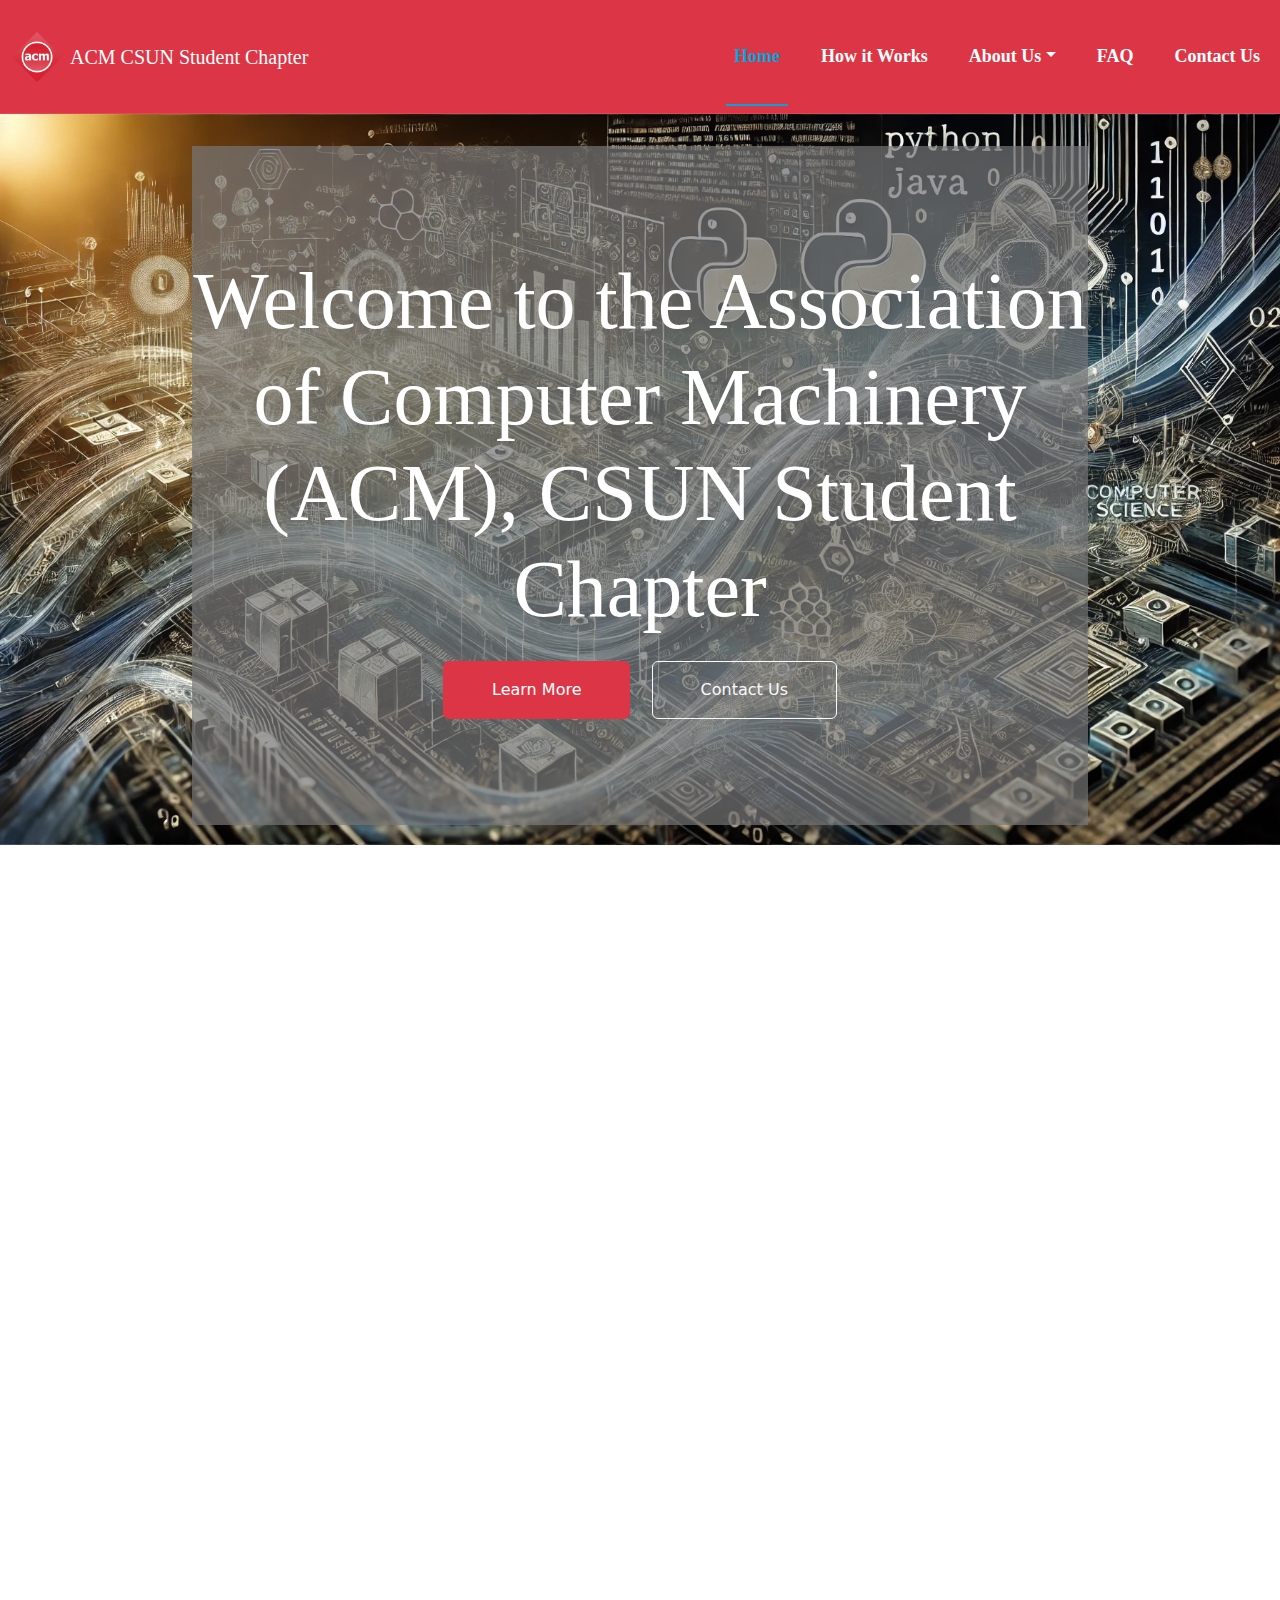
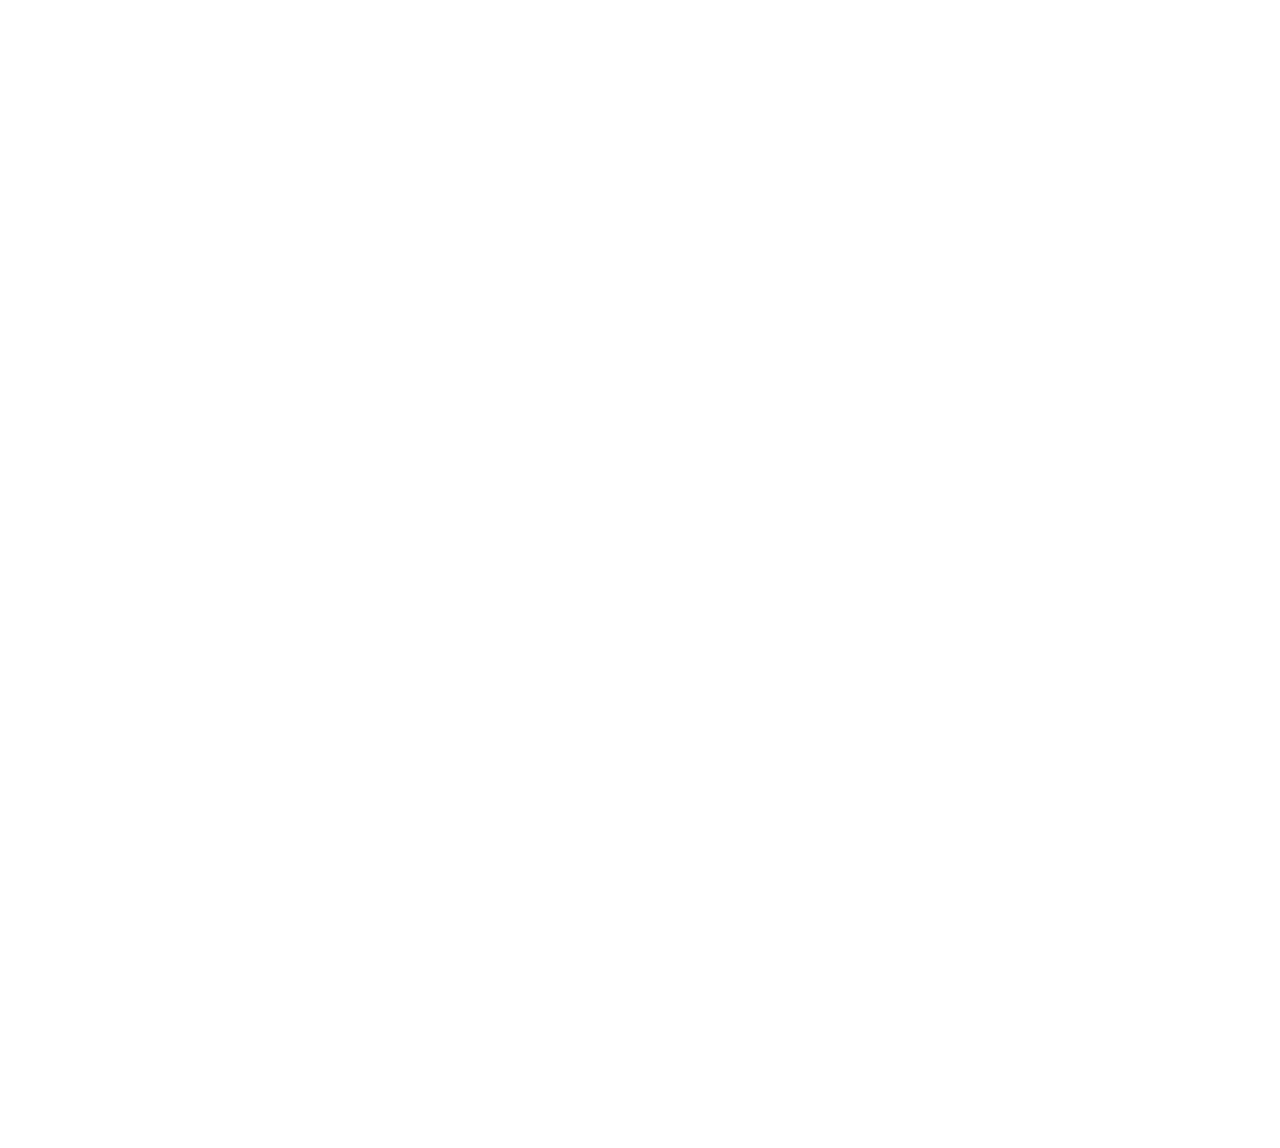
==== index.html @ 1d2f14c2 "update" ====
<!DOCTYPE html>
<html lang="en">

<head>
  <meta charset="UTF-8">
  <meta name="viewport" content="width=device-width, initial-scale=1.0">
  <meta http-equiv="X-UA-Compatible" content="ie=edge">
  <title>ACM (CSUN)</title>
  <!-- Google Web Fonts -->
  <link rel="preconnect" href="https://fonts.googleapis.com">
  <link rel="preconnect" href="https://fonts.gstatic.com" crossorigin>
  <link
    href="https://fonts.googleapis.com/css2?family=Nunito:wght@400;600;700;800&family=Rubik:wght@400;500;600;700&display=swap"
    rel="stylesheet">
  <!-- Icon Font Stylesheet -->
  <link href="https://cdnjs.cloudflare.com/ajax/libs/font-awesome/5.10.0/css/all.min.css" rel="stylesheet">
  <link href="https://cdn.jsdelivr.net/npm/bootstrap-icons@1.4.1/font/bootstrap-icons.css" rel="stylesheet">
  <!-- Libraries Stylesheet -->
  <link rel="stylesheet" href="https://themewagon.github.io/startup2/lib/owlcarousel/assets/owl.carousel.min.css">
  <link rel="stylesheet" href="https://themewagon.github.io/startup2/lib/animate/animate.min.css">
  <link href="lib/animate/animate.min.css" rel="stylesheet">
  <link rel="stylesheet" href="./css/styles.css">
  <!-- Bootstrap Stylesheet -->
  <link href="https://cdn.jsdelivr.net/npm/bootstrap@5.3.3/dist/css/bootstrap.min.css" rel="stylesheet"
    integrity="sha384-QWTKZyjpPEjISv5WaRU9OFeRpok6YctnYmDr5pNlyT2bRjXh0JMhjY6hW+ALEwIH" crossorigin="anonymous">
</head>

<body>
  <!-- Spinner Start -->
  <!-- <div id="spinner"
        class="show bg-white position-fixed translate-middle w-100 vh-100 top-50 start-50 d-flex align-items-center justify-content-center">
        <div class="spinner"></div>
      </div> -->
  <!-- Spinner End -->
  <header class="bg-header">


    <!-- Navbar Start -->
    <nav class="navbar navbar-expand-lg bg-danger navbar-dark">
      <div class="container-fluid">
        <!-- Logo and Title -->
        <a href="index.html" class="navbar-brand p-0 d-flex align-items-center">
          <img src="./img/acm_logo.png" class="me-2" style="height: 50px; width: auto;" alt="ACM Logo">
          <span>ACM CSUN Student Chapter</span>
        </a>

        <!-- Hamburger Menu to the Right -->
        <button class="navbar-toggler ms-auto" type="button" data-bs-toggle="collapse" data-bs-target="#navbarCollapse"
          aria-controls="navbarCollapse" aria-expanded="false" aria-label="Toggle navigation">
          <span class="fa fa-bars"></span>
        </button>

        <!-- Navbar Links -->
        <div class="collapse navbar-collapse" id="navbarCollapse">
          <ul class="navbar-nav ms-auto">
            <li class="nav-item">
              <a href="index.html" class="nav-link active">Home</a>
            </li>
            <li class="nav-item">
              <a href="#how" class="nav-link">How it Works</a>
            </li>
            <li class="nav-item dropdown">
              <a href="#" class="nav-link dropdown-toggle" data-bs-toggle="dropdown">About Us</a>
              <ul class="dropdown-menu">
                <li><a href="about.html" class="dropdown-item">What is ACM?</a></li>
                <li><a href="index.html#events" class="dropdown-item">Events & Announcements</a></li>
                <li><a href="board.html" class="dropdown-item">Meet Our Board</a></li>
                <li><a href="board.html" class="dropdown-item">Our Constitution</a></li>
                <li><a href="#" class="dropdown-item">Join CSUN ACM</a></li>
              </ul>
            </li>
            <li class="nav-item">
              <a href="faq.html" class="nav-link">FAQ</a>
            </li>
            <li class="nav-item">
              <a href="contact.html" class="nav-link">Contact Us</a>
            </li>
          </ul>
        </div>
      </div>
    </nav>
    <!-- Navbar End -->
    <!-- Carousel Start -->
    <div id="header-carousel" class="carousel slide carousel-fade pointer-event " data-bs-ride="carousel"
      data-bs-interval="10000">
      <div class="carousel-inner  ">
        <div class="carousel-item  active">
          <img class="w-100 h-100 " src="img/hero1.webp" alt="Image">
          <div class="carousel-caption d-flex flex-column align-items-center justify-content-center">
            <div class="py-5" style="max-width: 900px;">
              <!-- <h5 class="text-white text-uppercase mb-3 animated slideInDown">  </h5> -->
              <h1 class="display-1 text-white mb-md-4 animated zoomIn">Welcome to the Association of Computer Machinery
                &#40;ACM&#41;, CSUN Student Chapter</h1>
              <a href="about.html" class="btn btn-primary py-md-3 px-md-5 me-3 animated slideInLeft"
                style="background-color: #dc3545; border-color: #dc3545;">Learn More</a>
              <a href="" class="btn btn-outline-light py-md-3 px-md-5 animated slideInRight">Contact Us</a>
            </div>
          </div>
        </div>
        <div class="carousel-item">
          <img class="w-100" src="img/hero2.webp" alt="Image">
          <div class="carousel-caption d-flex flex-column align-items-center justify-content-center">
            <div class="p-3" style="max-width: 900px;">
              <!-- <h5 class="text-white text-uppercase mb-3 animated slideInDown">Empowering the next generation of computer scientists and tech innovators.</h5> -->
              <h1 class="display-1 text-white mb-md-4 animated zoomIn"> Join a community that&#39;s all about learning,
                teamwork, and leading in the world of tech! </h1>
              <a href="about.html" class="btn btn-primary py-md-3 px-md-5 me-3 animated slideInLeft"
                style="background-color: #dc3545; border-color: #dc3545;">Learn More</a>
              <a href="" class="btn btn-outline-light py-md-3 px-md-5 animated slideInRight">Contact Us</a>
            </div>
          </div>
        </div>
      </div>
      <button class="carousel-control-prev" type="button" data-bs-target="#header-carousel" data-bs-slide="prev">
        <span class="carousel-control-prev-icon" aria-hidden="true"></span>
        <span class="visually-hidden">Previous</span>
      </button>
      <button class="carousel-control-next" type="button" data-bs-target="#header-carousel" data-bs-slide="next">
        <span class="carousel-control-next-icon" aria-hidden="true"></span>
        <span class="visually-hidden">Next</span>
      </button>
    </div>
    <!-- Carousel End -->
  </header>
  <main>
    <section class="how-it-works" id="how">
      <div class="container">
        <h2 class="text-dark fw-bold text-center pt-5 pb-3">
          &#x22;We can only see a short distance ahead, but we can see plenty there that needs to be done.&#x22;
          <br>-Alan Turing
        </h2>
        <div class="container py-5">
          <div class="row g-5">
            <div class="col-12 col-lg-6">
              <div class="p-4 d-flex shadow-lg section-how-card flex-column justify-content-center rounded">
                <span><i class="fas fa-users"></i>
                </span>
                <h3 class="fw-bold text-dark how-it-works-title">
                  Become Part of Our Community
                </h3>
                <p class="how-it-works-text">
                  At ACM CSUN, we believe in fostering a strong community where every member feels welcome. Whether
                  you're just starting
                  at CSUN or have been here for a while, you'll find a supportive environment where you can connect with
                  peers and grow
                  together in the field of computing.
                </p>
              </div>
            </div>
            <div class="col-12 col-lg-6">
              <div class="d-flex p-4 shadow-lg section-how-card flex-column justify-content-center rounded">
                <span><i class="fas fa-calendar-alt"></i></span>
                <h3 class="fw-bold text-dark how-it-works-title">
                  Get Involved in Events
                </h3>
                <p class="how-it-works-text">
                  We host a wide range of events throughout the year, from coding workshops and hackathons to industry
                  talks and social
                  meetups. These events are designed to help you learn new skills, share ideas, and build lasting
                  friendships that extend
                  beyond your time at CSUN.
                </p>
              </div>
            </div>
            <div class="col-12 col-lg-6">
              <div class="d-flex p-4 shadow-lg section-how-card flex-column justify-content-center rounded">
                <span><i class="fas fa-book"></i>
                </span>
                <h3 class="fw-bold text-dark how-it-works-title">
                  Access Valuable Resources
                </h3>
                <p class="how-it-works-text">
                  Navigating your academic and professional journey can be challenging, but you don't have to do it
                  alone. ACM CSUN
                  provides resources like study groups, mentoring programs, and career advice to help you succeed in the
                  ever-evolving
                  field of computer science.
                </p>
              </div>
            </div>
            <div class="col-12 col-lg-6">
              <div class="d-flex p-4 shadow-lg section-how-card flex-column justify-content-center rounded">
                <span><i class="fas fa-flag"></i></span>
                <h3 class="fw-bold text-dark how-it-works-title">
                  Take on Leadership Roles
                </h3>
                <p class="how-it-works-text">
                  Looking to make a difference? ACM CSUN offers plenty of opportunities for you to step up and lead.
                  Whether it's
                  organizing events, mentoring peers, or spearheading new initiatives, there are numerous ways to
                  develop your leadership
                  skills and make an impact.
                </p>
              </div>
            </div>
          </div>
        </div>
      </div>
    </section>
    <section class="featured py-5 mb-5" id="events">
      <div class="container">
        <h2 class="text-dark fw-bold text-center pt-5 pb-5">
          Upcoming Events & Announcements
        </h2>
      </div>

      <div class="container">
        <div class="row g-5">
          <div class="col-12 col-lg-3">
            <div class="card shadow-lg border-0 rounded">
              <img src="img/meet-the-clubs.png" class="card-img-top" alt="" />
              <div class="card-body">
                <h3 class="card-title">Fall 2024 Meet the Clubs</h3>
                <p class="card-text">
                  As the Fall semester continues, we are very excited to announce that we will be at the "Meet the
                  Clubs"
                  event this
                  September 3rd and 4th which will be located at Sierra Quad. Come say hi and meet the new officers from
                  11am-2pm. If you
                  know anybody who is interested to join please spread the word!
                </p>
              </div>
            </div>
          </div>
          <div class="col-12 col-lg-3">
            <div class="card shadow-lg border-0 rounded">
              <img src="img/IMG_2696.jpg" class="card-img-top" alt="" />
              <div class="card-body">
                <h3 class="card-title">2024 Meet the Clubs for Pathways to Excellence</h3>
                <p class="card-text">
                  The College of Engineering and Computer Science is hosting a <strong>Meet the Clubs</strong> event as
                  part of the
                  <strong>Pathways to Excellence</strong> program. Approximately 50-60 first-time freshmen will be
                  participating. We'll
                  have our own table there, and it's a fantastic opportunity to connect with fellow students. We highly
                  encourage you to
                  join us!
                </p>
              </div>
            </div>
          </div>

        </div>
      </div>
    </section>

  </main>
  <!-- Footer Start -->
  <div class="container-fluid bg-dark px-5 d-none d-lg-block">
    <div class="row gx-0">
      <div class="col-lg-8 text-center text-lg-start mb-2 mb-lg-0">
        <div class="d-inline-flex align-items-center" style="height: 45px;">
          <small class="me-3 text-light"><i class="fa fa-map-marker-alt me-2"></i>California State University,
            Northridge</small>
          <small class="me-3 text-light"><i class="fa fa-phone-alt me-2"></i>+1 (818) 677-1200 </small>
          <small class="text-light"><i class="fa fa-envelope-open me-2"></i>acm.sc@my.csun.edu</small>
        </div>
      </div>
      <div class="col-lg-4 text-center text-lg-end">
        <div class="d-inline-flex align-items-center" style="height: 45px;">
          <a class="btn btn-sm btn-outline-light btn-sm-square rounded-circle me-2" href=""><i
              class="fab fa-twitter fw-normal"></i></a>
          <a class="btn btn-sm btn-outline-light btn-sm-square rounded-circle me-2" href=""><i
              class="fab fa-facebook-f fw-normal"></i></a>
          <a class="btn btn-sm btn-outline-light btn-sm-square rounded-circle me-2" href=""><i
              class="fab fa-linkedin-in fw-normal"></i></a>
          <a class="btn btn-sm btn-outline-light btn-sm-square rounded-circle me-2" href=""><i
              class="fab fa-instagram fw-normal"></i></a>
          <a class="btn btn-sm btn-outline-light btn-sm-square rounded-circle" href=""><i
              class="fab fa-youtube fw-normal"></i></a>
        </div>
      </div>
    </div>
  </div>
  <!-- Footer End -->
  <script src="https://cdn.jsdelivr.net/npm/bootstrap@5.3.3/dist/js/bootstrap.bundle.min.js"></script>
</body>

</html>
---- css/styles.css ----
:root {
  --primary: #06A3DA;
  --secondary: #34AD54;
  --light: #EEF9FF;
  --dark: #091E3E;
}

/* Prevent horizontal overflow */
html,
body {
  margin: 0;
  padding: 0;
  overflow-x: hidden;
  box-sizing: border-box;
  height: 100%;
}


/* Make sure all elements use border-box */
*,
*::before,
*::after {
  box-sizing: inherit;
}

/* Ensure carousel images fit within the viewport */
.carousel-item img {
  width: 100%;
  height: auto;
  max-width: 100vw;
}

.container-fluid,
.container {
  max-width: 100vw;
}

span{
  font-family: 'Times New Roman', Times, serif;
}


@-webkit-keyframes sk-rotateplane {
  0% {
    -webkit-transform: perspective(120px)
  }

  50% {
    -webkit-transform: perspective(120px) rotateY(180deg)
  }

  100% {
    -webkit-transform: perspective(120px) rotateY(180deg) rotateX(180deg)
  }
}

@keyframes sk-rotateplane {
  0% {
    transform: perspective(120px) rotateX(0deg) rotateY(0deg);
    -webkit-transform: perspective(120px) rotateX(0deg) rotateY(0deg)
  }

  50% {
    transform: perspective(120px) rotateX(-180.1deg) rotateY(0deg);
    -webkit-transform: perspective(120px) rotateX(-180.1deg) rotateY(0deg)
  }

  100% {
    transform: perspective(120px) rotateX(-180deg) rotateY(-179.9deg);
    -webkit-transform: perspective(120px) rotateX(-180deg) rotateY(-179.9deg);
  }
}


/*** Heading ***/
h1,
h2,
.fw-bold {
  font-weight: 450 !important;
  font-family: 'Times New Roman', Times, serif;
}

h3,
h4,
.fw-semi-bold {
  font-weight: 700 !important;
  font-family: 'Times New Roman', Times, serif;
}

h5,
h6,
.fw-medium {
  font-weight: 600 !important;
  font-family: 'Times New Roman', Times, serif;
}


/*** Button ***/
.btn {
  font-family:'Times New Roman', Times, serif;
  font-weight: 600;
  transition: .5s;
}

.btn-primary,
.btn-secondary {
  color: #FFFFFF;
  box-shadow: inset 0 0 0 50px transparent;
}

.btn-square {
  width: 36px;
  height: 36px;
}

.btn-sm-square {
  width: 30px;
  height: 30px;
}

.btn-lg-square {
  width: 48px;
  height: 48px;
}

.btn-square,
.btn-sm-square,
.btn-lg-square {
  padding-left: 0;
  padding-right: 0;
  text-align: center;
}


/*** Navbar ***/
.navbar-dark .navbar-nav .nav-link {
  font-family:'Times New Roman', Times, serif;
  position: relative;
  margin-left: 25px;
  padding: 35px 0;
  color: #FFFFFF;
  font-size: 18px;
  font-weight: 600;
  outline: none;
  transition: .5s;
}

.sticky-top.navbar-dark .navbar-nav .nav-link {
  padding: 20px 0;
  color: var(--dark);
}

.navbar-dark .navbar-nav .nav-link:hover,
.navbar-dark .navbar-nav .nav-link.active {
  color: var(--primary);
}

.navbar-dark .navbar-brand h1 {
  color: #FFFFFF;
}

.navbar-dark .navbar-toggler {
  color: var(--primary) !important;
  border-color: var(--primary) !important;
}

@media (max-width: 991.98px) {
  .sticky-top.navbar-dark {
    position: relative;
    background: #FFFFFF;
  }

  .navbar-dark .navbar-nav .nav-link,
  .navbar-dark .navbar-nav .nav-link.show,
  .sticky-top.navbar-dark .navbar-nav .nav-link {
    padding: 10px 0;
    color: var(--dark);
  }

  .navbar-dark .navbar-brand h1 {
    color: var(--primary);
  }
}

@media (min-width: 992px) {
  .navbar-dark {
    position: absolute;
    width: 100%;
    top: 0;
    left: 0;
    border-bottom: 1px solid rgba(256, 256, 256, .1);
    z-index: 999;
  }

  .sticky-top.navbar-dark {
    position: fixed;
    background: #FFFFFF;
  }

  .navbar-dark .navbar-nav .nav-link::before {
    position: absolute;
    content: "";
    width: 0;
    height: 2px;
    bottom: -1px;
    left: 50%;
    background: var(--primary);
    transition: .5s;
  }

  .navbar-dark .navbar-nav .nav-link:hover::before,
  .navbar-dark .navbar-nav .nav-link.active::before {
    width: 100%;
    left: 0;
  }

  .navbar-dark .navbar-nav .nav-link.nav-contact::before {
    display: none;
  }

  .sticky-top.navbar-dark .navbar-brand h1 {
    color: var(--primary);
  }
}


/*** Carousel ***/
.carousel-caption {
  margin-top: 2rem;
  top: 0;
  left: 0;
  right: 0;
  bottom: 0;
  background: rgba(118, 118, 119, 0.7);
  z-index: 1;
}

@media (max-width: 576px) {


  /* Adjust text size for better display on mobile */

  .carousel-caption {
      margin-top: 0.5rem;
      top: 0;
      left: 0;
      right: 0;
      bottom: 0;
      background: rgba(118, 118, 119, 0.7);
      z-index: 1;
    }
  .carousel-caption h5 {
    font-size: 14px;
    font-weight: 500 !important;
  }

  .carousel-caption h1 {
    font-size: 30px;
    font-weight: 600 !important;
  }
}

.carousel-control-prev,
.carousel-control-next {
  width: 10%;
}

.carousel-control-prev-icon,
.carousel-control-next-icon {
  width: 3rem;
  height: 3rem;
}


/*** Section Title ***/
.section-title::before {
  position: absolute;
  content: "";
  width: 150px;
  height: 5px;
  left: 0;
  bottom: 0;
  background: var(--primary);
  border-radius: 2px;
}

.section-title.text-center::before {
  left: 50%;
  margin-left: -75px;
}

.section-title.section-title-sm::before {
  width: 90px;
  height: 3px;
}

.section-title::after {
  position: absolute;
  content: "";
  width: 6px;
  height: 5px;
  bottom: 0px;
  background: #FFFFFF;
  -webkit-animation: section-title-run 5s infinite linear;
  animation: section-title-run 5s infinite linear;
}

.section-title.section-title-sm::after {
  width: 4px;
  height: 3px;
}

.section-title.text-center::after {
  -webkit-animation: section-title-run-center 5s infinite linear;
  animation: section-title-run-center 5s infinite linear;
}

.section-title.section-title-sm::after {
  -webkit-animation: section-title-run-sm 5s infinite linear;
  animation: section-title-run-sm 5s infinite linear;
}

@-webkit-keyframes section-title-run {
  0% {
    left: 0;
  }

  50% {
    left: 145px;
  }

  100% {
    left: 0;
  }
}

@-webkit-keyframes section-title-run-center {
  0% {
    left: 50%;
    margin-left: -75px;
  }

  50% {
    left: 50%;
    margin-left: 45px;
  }

  100% {
    left: 50%;
    margin-left: -75px;
  }
}

@-webkit-keyframes section-title-run-sm {
  0% {
    left: 0;
  }

  50% {
    left: 85px;
  }

  100% {
    left: 0;
  }
}


/*** Service ***/
.service-item {
  position: relative;
  height: 300px;
  padding: 0 30px;
  transition: .5s;
}

.service-item .service-icon {
  margin-bottom: 30px;
  width: 60px;
  height: 60px;
  display: flex;
  align-items: center;
  justify-content: center;
  background: var(--primary);
  border-radius: 2px;
  transform: rotate(-45deg);
}

.service-item .service-icon i {
  transform: rotate(45deg);
}

.service-item a.btn {
  position: absolute;
  width: 60px;
  bottom: -48px;
  left: 50%;
  margin-left: -30px;
  opacity: 0;
}

.service-item:hover a.btn {
  bottom: -24px;
  opacity: 1;
}


/*** Testimonial ***/
.testimonial-carousel .owl-dots {
  margin-top: 15px;
  display: flex;
  align-items: flex-end;
  justify-content: center;
}

.testimonial-carousel .owl-dot {
  position: relative;
  display: inline-block;
  margin: 0 5px;
  width: 15px;
  height: 15px;
  background: #DDDDDD;
  border-radius: 2px;
  transition: .5s;
}

.testimonial-carousel .owl-dot.active {
  width: 30px;
  background: var(--primary);
}

.testimonial-carousel .owl-item.center {
  position: relative;
  z-index: 1;
}

.testimonial-carousel .owl-item .testimonial-item {
  transition: .5s;
}

.testimonial-carousel .owl-item.center .testimonial-item {
  background: #FFFFFF !important;
  box-shadow: 0 0 30px #DDDDDD;
}


/*** Team ***/
.team-item {
  transition: .5s;
}

.team-social {
  position: absolute;
  width: 100%;
  height: 100%;
  top: 0;
  left: 0;
  display: flex;
  align-items: center;
  justify-content: center;
  transition: .5s;
}

.team-social a.btn {
  position: relative;
  margin: 0 3px;
  margin-top: 100px;
  opacity: 0;
}

.team-item:hover {
  box-shadow: 0 0 30px #DDDDDD;
}

.team-item:hover .team-social {
  background: rgba(9, 30, 62, .7);
}

.team-item:hover .team-social a.btn:first-child {
  opacity: 1;
  margin-top: 0;
  transition: .3s 0s;
}

.team-item:hover .team-social a.btn:nth-child(2) {
  opacity: 1;
  margin-top: 0;
  transition: .3s .05s;
}

.team-item:hover .team-social a.btn:nth-child(3) {
  opacity: 1;
  margin-top: 0;
  transition: .3s .1s;
}

.team-item:hover .team-social a.btn:nth-child(4) {
  opacity: 1;
  margin-top: 0;
  transition: .3s .15s;
}

.team-item .team-img img,
.blog-item .blog-img img {
  transition: .5s;
}

.team-item:hover .team-img img,
.blog-item:hover .blog-img img {
  transform: scale(1.15);
}


/*** Miscellaneous ***/
@media (min-width: 991.98px) {
  .facts {
    position: relative;
    margin-top: -75px;
    z-index: 1;
  }
}

.back-to-top {
  position: fixed;
  display: none;
  right: 45px;
  bottom: 45px;
  z-index: 99;
}

.bg-header {
  background: linear-gradient(rgba(9, 30, 62, .7), rgba(9, 30, 62, .7)), url(../img/carousel-1.jpg) center center no-repeat;
  background-size: cover;
}

.link-animated a {
  transition: .5s;
}

.link-animated a:hover {
  padding-left: 10px;
}

@media (min-width: 767.98px) {
  .footer-about {
    margin-bottom: -75px;
  }
}
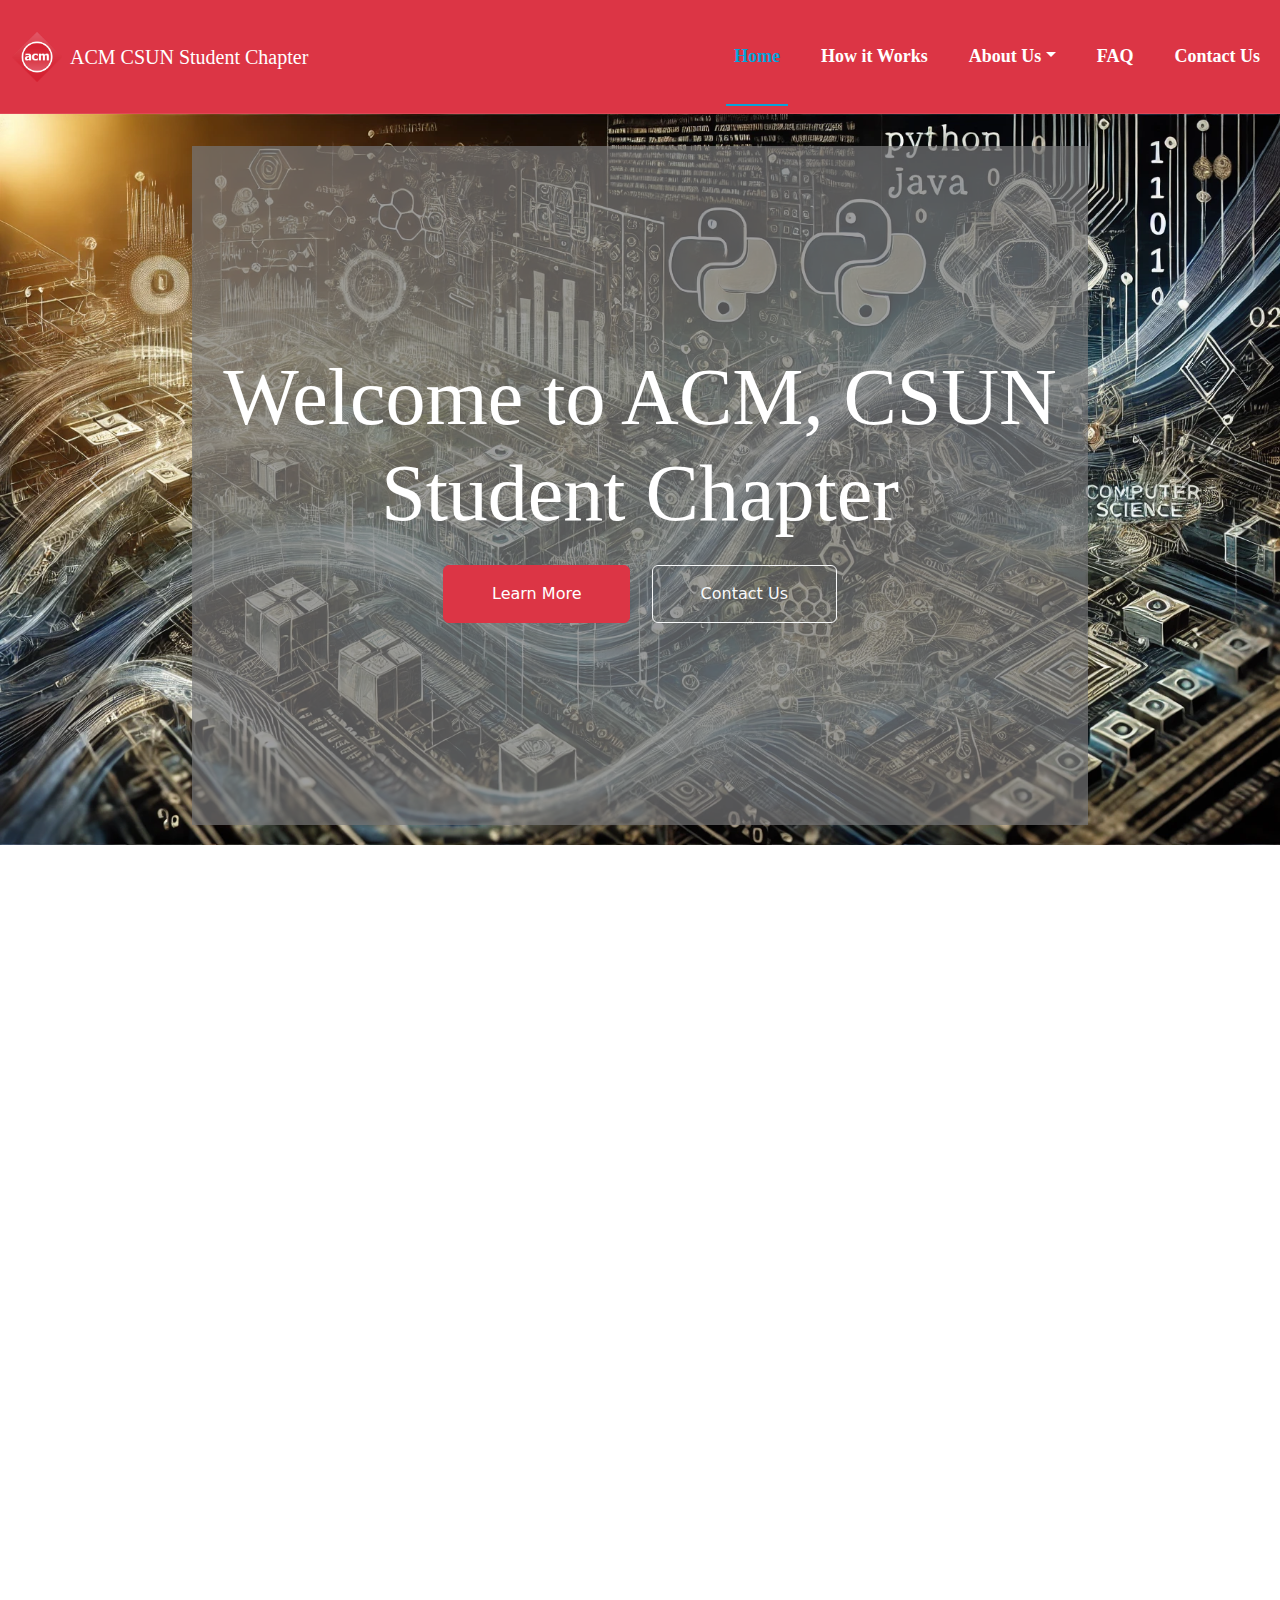
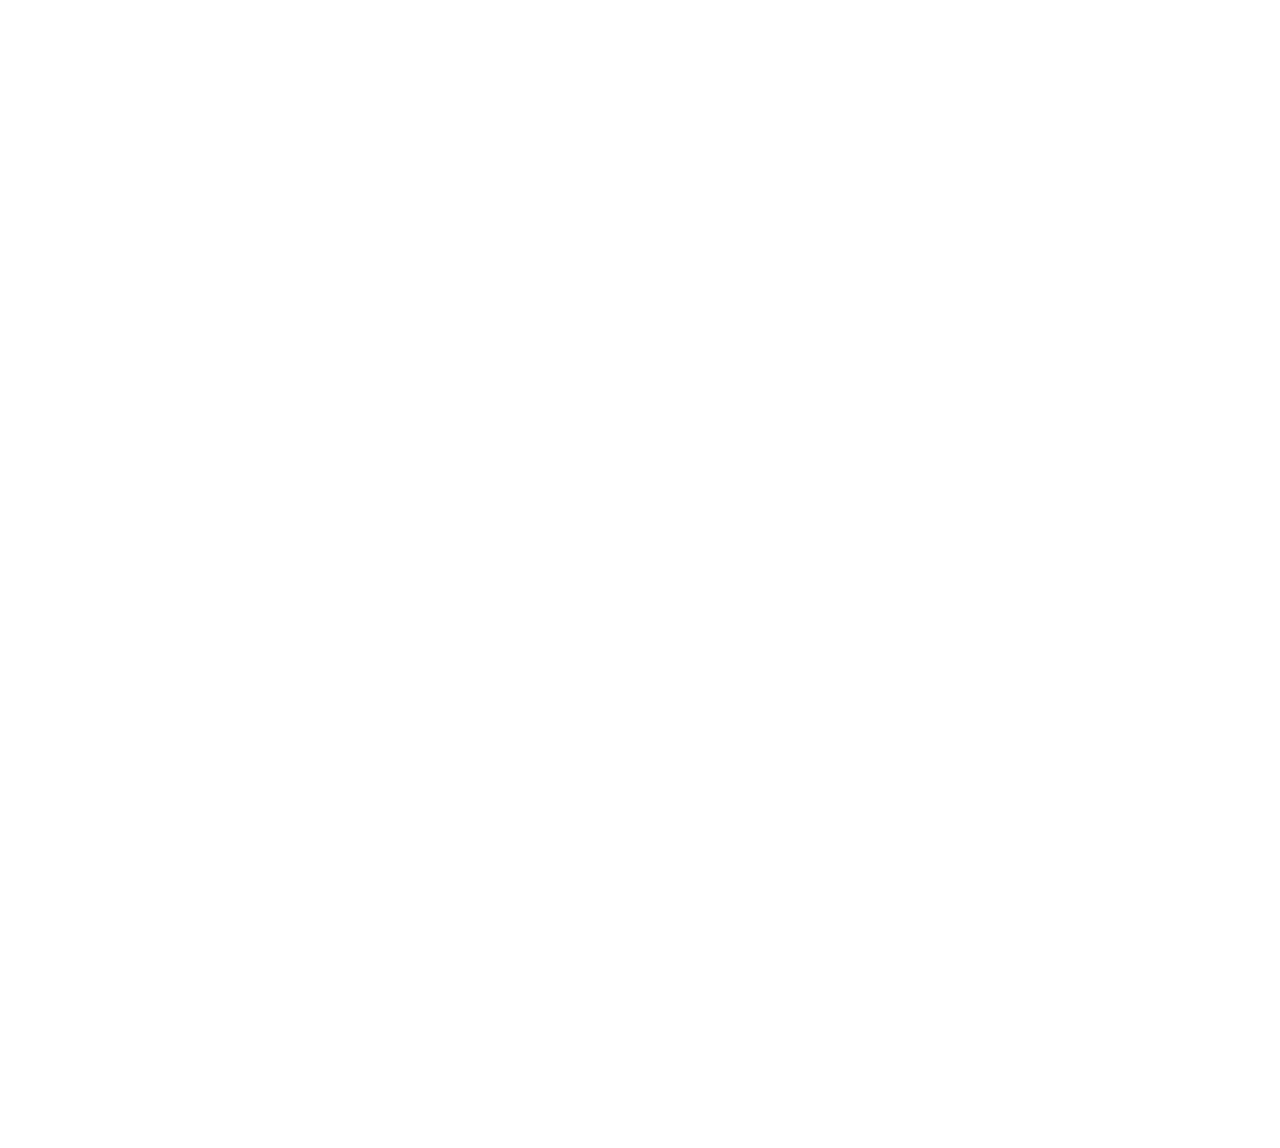
==== commit c0c387ce: "update" ====
--- a/index.html
+++ b/index.html
@@ -89,8 +89,7 @@
           <div class="carousel-caption d-flex flex-column align-items-center justify-content-center">
             <div class="py-5" style="max-width: 900px;">
               <!-- <h5 class="text-white text-uppercase mb-3 animated slideInDown">  </h5> -->
-              <h1 class="display-1 text-white mb-md-4 animated zoomIn">Welcome to the Association of Computer Machinery
-                &#40;ACM&#41;, CSUN Student Chapter</h1>
+              <h1 class="display-1 text-white mb-md-4 animated zoomIn">Welcome to ACM, CSUN Student Chapter</h1>
               <a href="about.html" class="btn btn-primary py-md-3 px-md-5 me-3 animated slideInLeft"
                 style="background-color: #dc3545; border-color: #dc3545;">Learn More</a>
               <a href="" class="btn btn-outline-light py-md-3 px-md-5 animated slideInRight">Contact Us</a>
@@ -102,8 +101,7 @@
           <div class="carousel-caption d-flex flex-column align-items-center justify-content-center">
             <div class="p-3" style="max-width: 900px;">
               <!-- <h5 class="text-white text-uppercase mb-3 animated slideInDown">Empowering the next generation of computer scientists and tech innovators.</h5> -->
-              <h1 class="display-1 text-white mb-md-4 animated zoomIn"> Join a community that&#39;s all about learning,
-                teamwork, and leading in the world of tech! </h1>
+              <h1 class="display-1 text-white mb-md-4 animated zoomIn">Together we build knowledge and support each other&#39;s growth.  </h1>
               <a href="about.html" class="btn btn-primary py-md-3 px-md-5 me-3 animated slideInLeft"
                 style="background-color: #dc3545; border-color: #dc3545;">Learn More</a>
               <a href="" class="btn btn-outline-light py-md-3 px-md-5 animated slideInRight">Contact Us</a>
--- a/css/styles.css
+++ b/css/styles.css
@@ -1,4 +1,3 @@
-
 :root {
   --primary: #06A3DA;
   --secondary: #34AD54;
@@ -36,7 +35,7 @@
   max-width: 100vw;
 }
 
-span{
+span {
   font-family: 'Times New Roman', Times, serif;
 }
 
@@ -98,7 +97,7 @@
 
 /*** Button ***/
 .btn {
-  font-family:'Times New Roman', Times, serif;
+  font-family: 'Times New Roman', Times, serif;
   font-weight: 600;
   transition: .5s;
 }
@@ -135,7 +134,7 @@
 
 /*** Navbar ***/
 .navbar-dark .navbar-nav .nav-link {
-  font-family:'Times New Roman', Times, serif;
+  font-family: 'Times New Roman', Times, serif;
   position: relative;
   margin-left: 25px;
   padding: 35px 0;
@@ -242,14 +241,15 @@
   /* Adjust text size for better display on mobile */
 
   .carousel-caption {
-      margin-top: 0.5rem;
-      top: 0;
-      left: 0;
-      right: 0;
-      bottom: 0;
-      background: rgba(118, 118, 119, 0.7);
-      z-index: 1;
-    }
+    margin-top: 0.5rem;
+    top: 0;
+    left: 0;
+    right: 0;
+    bottom: 0;
+    background: rgba(105, 105, 105, 0.7);
+    z-index: 1;
+  }
+
   .carousel-caption h5 {
     font-size: 14px;
     font-weight: 500 !important;
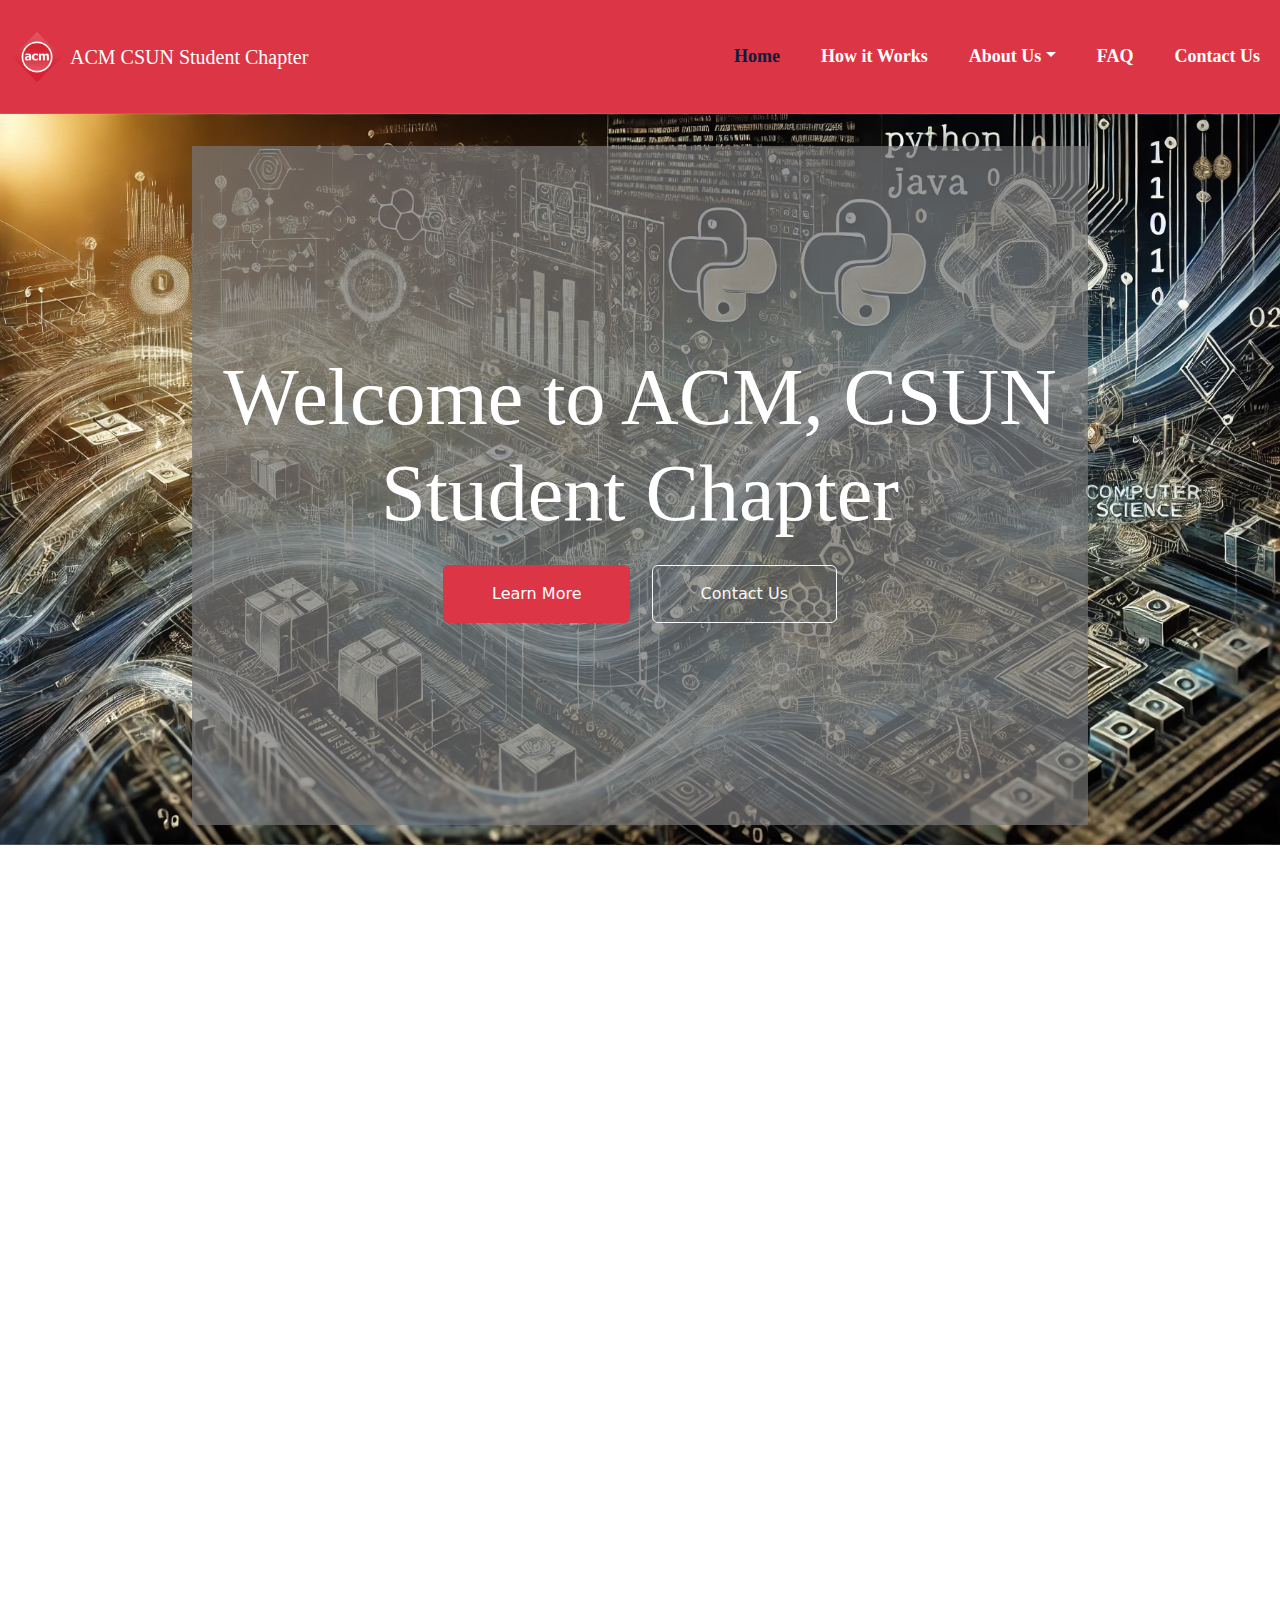
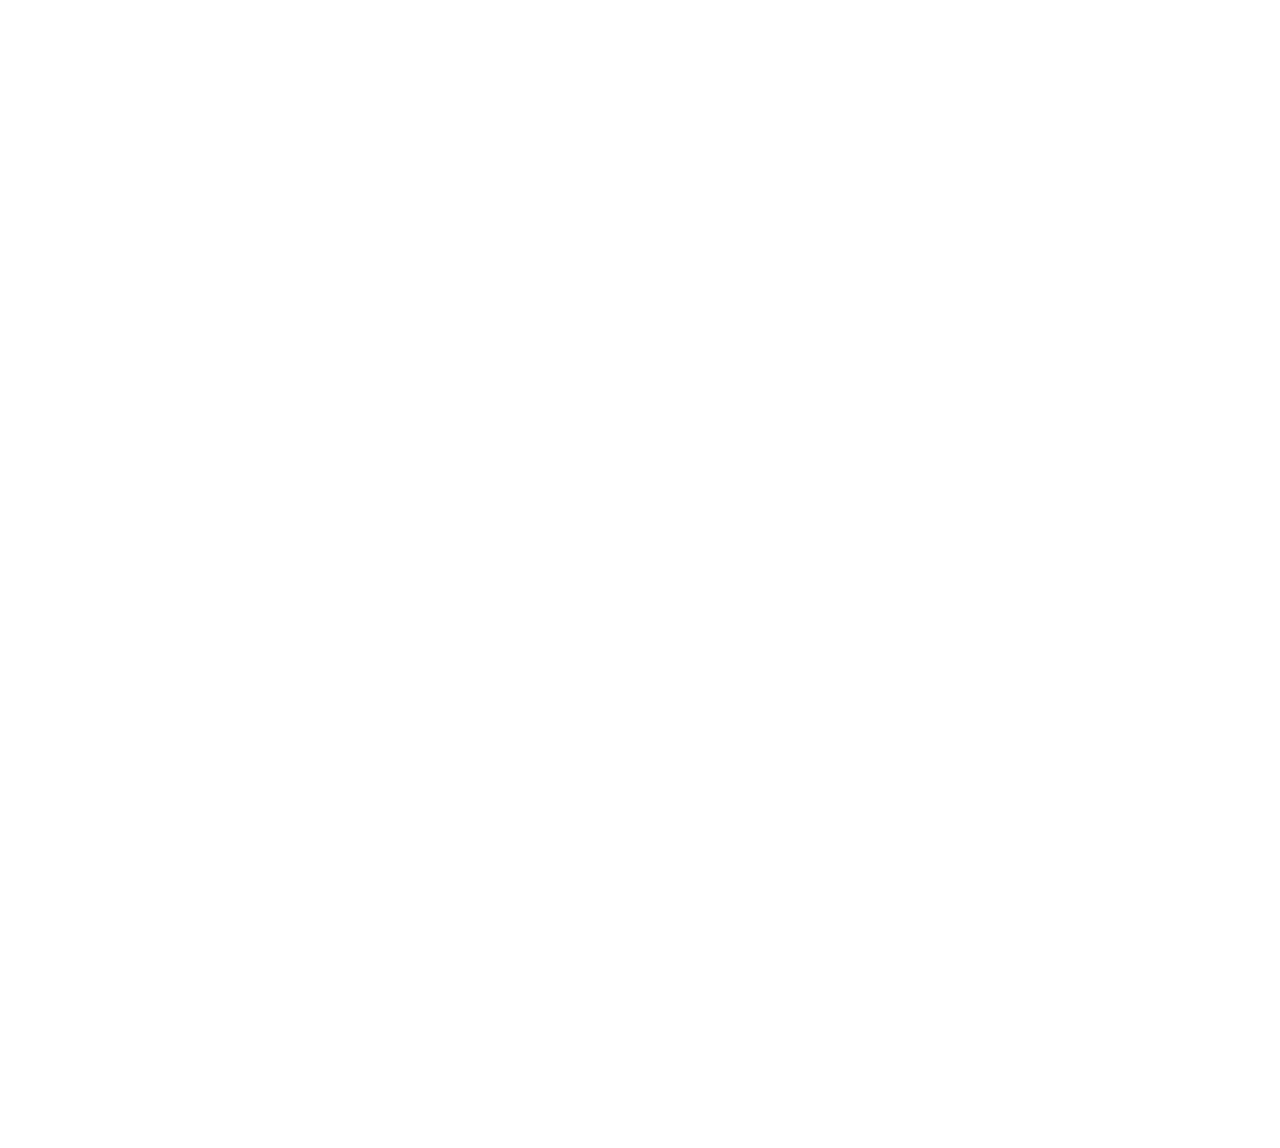
==== commit 1ed92035: "just need to change navbar link color" ====
--- a/index.html
+++ b/index.html
@@ -52,7 +52,7 @@
 
         <!-- Navbar Links -->
         <div class="collapse navbar-collapse" id="navbarCollapse">
-          <ul class="navbar-nav ms-auto">
+          <ul class="navbar-nav ms-auto ">
             <li class="nav-item">
               <a href="index.html" class="nav-link active">Home</a>
             </li>
--- a/css/styles.css
+++ b/css/styles.css
@@ -1,5 +1,5 @@
 :root {
-  --primary: #06A3DA;
+  --primary: #dc3545;
   --secondary: #34AD54;
   --light: #EEF9FF;
   --dark: #091E3E;
@@ -152,7 +152,7 @@
 
 .navbar-dark .navbar-nav .nav-link:hover,
 .navbar-dark .navbar-nav .nav-link.active {
-  color: var(--primary);
+  color: var(--dark);
 }
 
 .navbar-dark .navbar-brand h1 {
@@ -160,8 +160,8 @@
 }
 
 .navbar-dark .navbar-toggler {
-  color: var(--primary) !important;
-  border-color: var(--primary) !important;
+  color: var(--light) !important;
+  border-color: var(--light) !important;
 }
 
 @media (max-width: 991.98px) {
@@ -225,6 +225,7 @@
 
 
 /*** Carousel ***/
+
 .carousel-caption {
   margin-top: 2rem;
   top: 0;
@@ -233,6 +234,7 @@
   bottom: 0;
   background: rgba(118, 118, 119, 0.7);
   z-index: 1;
+  
 }
 
 @media (max-width: 576px) {
@@ -240,6 +242,11 @@
 
   /* Adjust text size for better display on mobile */
 
+    .carousel-item img {
+      object-fit: cover;
+      height: 100%;
+      width: 100%;
+    }
   .carousel-caption {
     margin-top: 0.5rem;
     top: 0;
@@ -370,7 +377,7 @@
 /*** Service ***/
 .service-item {
   position: relative;
-  height: 300px;
+  height: auto;
   padding: 0 30px;
   transition: .5s;
 }
@@ -444,7 +451,6 @@
   box-shadow: 0 0 30px #DDDDDD;
 }
 
-
 /*** Team ***/
 .team-item {
   transition: .5s;
@@ -474,7 +480,7 @@
 }
 
 .team-item:hover .team-social {
-  background: rgba(9, 30, 62, .7);
+  background: rgba(42, 42, 43, 0.7);
 }
 
 .team-item:hover .team-social a.btn:first-child {
@@ -510,7 +516,6 @@
 .blog-item:hover .blog-img img {
   transform: scale(1.15);
 }
-
 
 /*** Miscellaneous ***/
 @media (min-width: 991.98px) {
